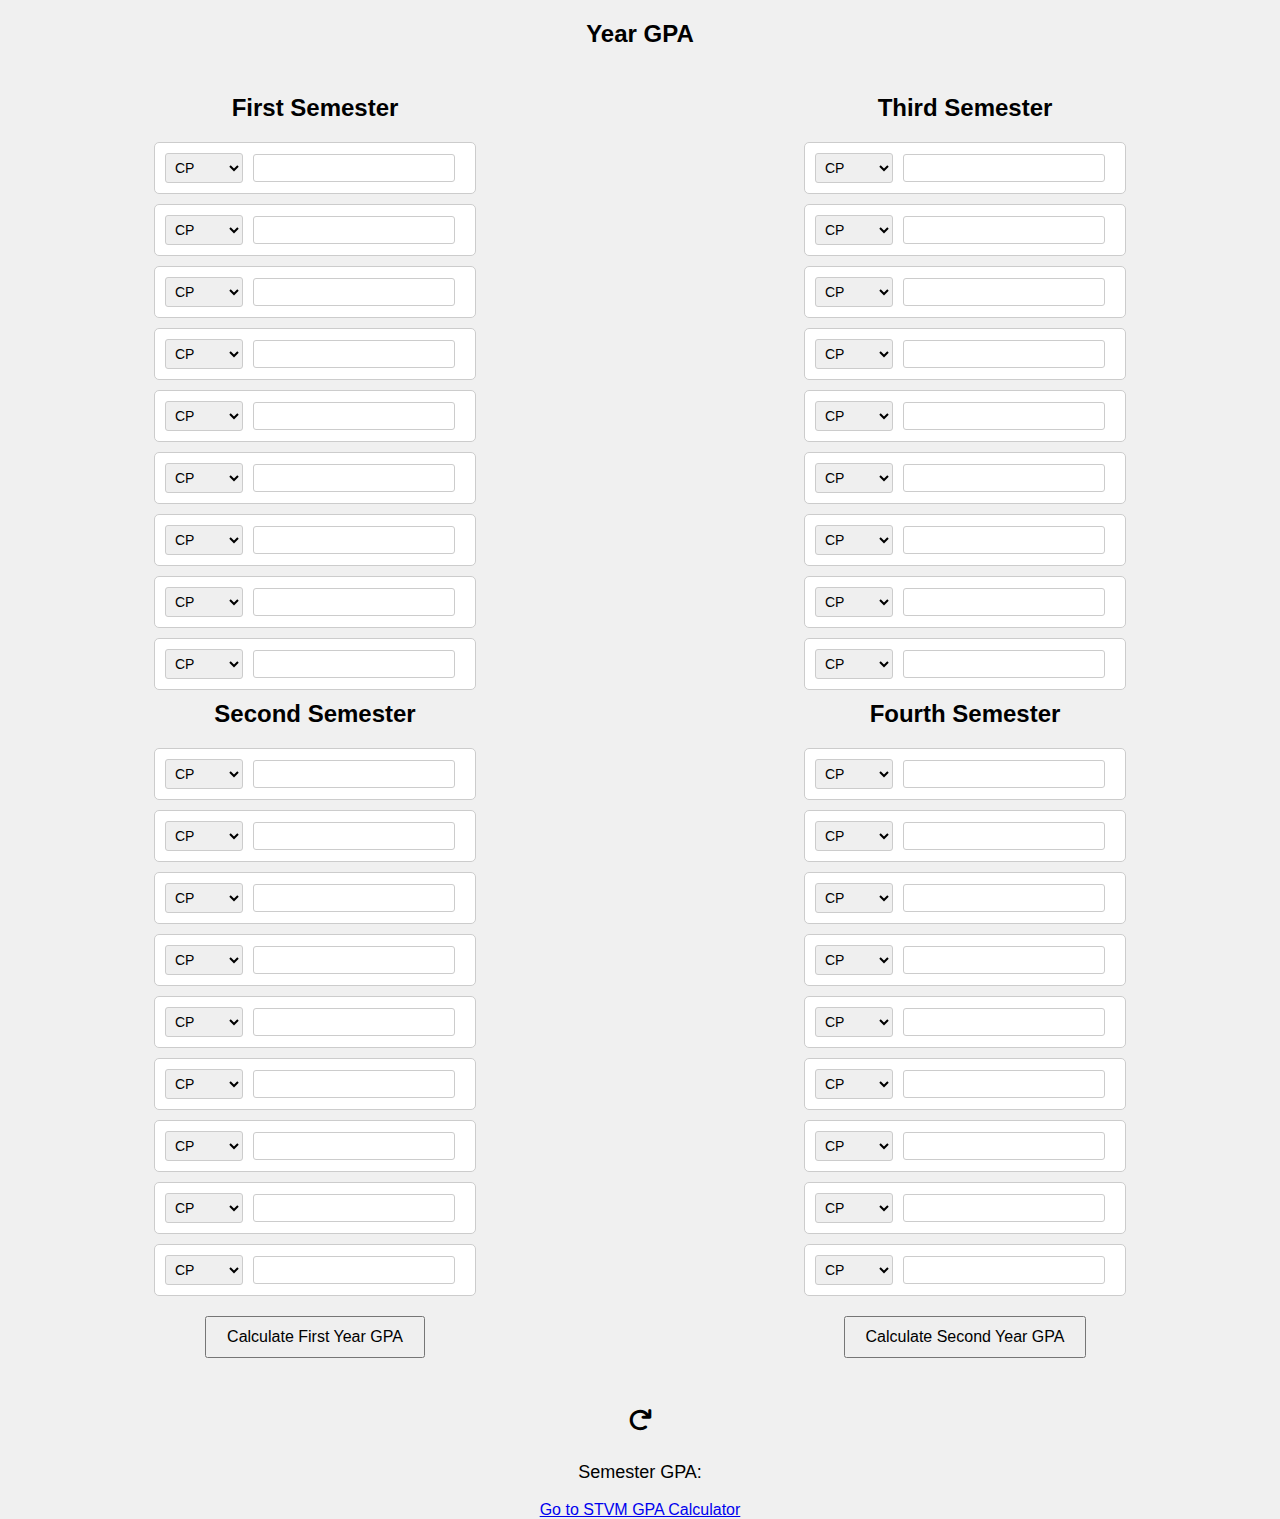
==== year_gpa.html @ f134084e "Add files via upload" ====
<!DOCTYPE html>
<html lang="en">
<head>
    <meta charset="UTF-8">
    <meta name="viewport" content="width=device-width, initial-scale=1.0">
    <title>Year GPA</title>
    <link rel="stylesheet" href="styles2.css">
    <link rel="stylesheet" href="https://cdnjs.cloudflare.com/ajax/libs/font-awesome/6.0.0-beta3/css/all.min.css">
</head>
<body>
    <h1>Year GPA</h1>
    <div class="container">
        <div class="semester-group">
            <div class="column">
                <h2>First Semester</h2>
                <div class="box">
                    <select id="classType1">
                        <option value="cp">CP</option>
                        <option value="ap">AP</option>
                        <option value="honors">Honors</option>
                    </select>
                    <input type="text" id="grade1">
                </div>
                <div class="box">
                    <select id="classType2">
                        <option value="cp">CP</option>
                        <option value="ap">AP</option>
                        <option value="honors">Honors</option>
                    </select>
                    <input type="text" id="grade2">
                </div>
                <div class="box">
                    <select id="classType3">
                        <option value="cp">CP</option>
                        <option value="ap">AP</option>
                        <option value="honors">Honors</option>
                    </select>
                    <input type="text" id="grade3">
                </div>
                <div class="box">
                    <select id="classType4">
                        <option value="cp">CP</option>
                        <option value="ap">AP</option>
                        <option value="honors">Honors</option>
                    </select>
                    <input type="text" id="grade4">
                </div>
                <div class="box">
                    <select id="classType5">
                        <option value="cp">CP</option>
                        <option value="ap">AP</option>
                        <option value="honors">Honors</option>
                    </select>
                    <input type="text" id="grade5">
                </div>
                <div class="box">
                    <select id="classType6">
                        <option value="cp">CP</option>
                        <option value="ap">AP</option>
                        <option value="honors">Honors</option>
                    </select>
                    <input type="text" id="grade6">
                </div>
                <div class="box">
                    <select id="classType7">
                        <option value="cp">CP</option>
                        <option value="ap">AP</option>
                        <option value="honors">Honors</option>
                    </select>
                    <input type="text" id="grade7">
                </div>
                <div class="box">
                    <select id="classType8">
                        <option value="cp">CP</option>
                        <option value="ap">AP</option>
                        <option value="honors">Honors</option>
                    </select>
                    <input type="text" id="grade8">
                </div>
                <div class="box">
                    <select id="classType9">
                        <option value="cp">CP</option>
                        <option value="ap">AP</option>
                        <option value="honors">Honors</option>
                    </select>
                    <input type="text" id="grade9">
                </div>
                <!-- Add more boxes up to 8 -->
            </div>
            <div class="column">
                <h2>Second Semester</h2>
                <div class="box">
                    <select id="classType10">
                        <option value="cp">CP</option>
                        <option value="ap">AP</option>
                        <option value="honors">Honors</option>
                    </select>
                    <input type="text" id="grade10">
                </div>
                <div class="box">
                    <select id="classType11">
                        <option value="cp">CP</option>
                        <option value="ap">AP</option>
                        <option value="honors">Honors</option>
                    </select>
                    <input type="text" id="grade11">
                </div>
                <div class="box">
                    <select id="classType12">
                        <option value="cp">CP</option>
                        <option value="ap">AP</option>
                        <option value="honors">Honors</option>
                    </select>
                    <input type="text" id="grade12">
                </div>
                <div class="box">
                    <select id="classType13">
                        <option value="cp">CP</option>
                        <option value="ap">AP</option>
                        <option value="honors">Honors</option>
                    </select>
                    <input type="text" id="grade13">
                </div>
                <div class="box">
                    <select id="classType14">
                        <option value="cp">CP</option>
                        <option value="ap">AP</option>
                        <option value="honors">Honors</option>
                    </select>
                    <input type="text" id="grade14">
                </div>
                <div class="box">
                    <select id="classType15">
                        <option value="cp">CP</option>
                        <option value="ap">AP</option>
                        <option value="honors">Honors</option>
                    </select>
                    <input type="text" id="grade15">
                </div>
                <div class="box">
                    <select id="classType16">
                        <option value="cp">CP</option>
                        <option value="ap">AP</option>
                        <option value="honors">Honors</option>
                    </select>
                    <input type="text" id="grade16">
                </div>
                <div class="box">
                    <select id="classType17">
                        <option value="cp">CP</option>
                        <option value="ap">AP</option>
                        <option value="honors">Honors</option>
                    </select>
                    <input type="text" id="grade17">
                </div>
                <div class="box">
                    <select id="classType18">
                        <option value="cp">CP</option>
                        <option value="ap">AP</option>
                        <option value="honors">Honors</option>
                    </select>
                    <input type="text" id="grade18">
                </div>
                <!-- Add more boxes up to 8 -->
            </div>
            <div>
                <button id="calculateButton1">Calculate First Year GPA</button>
            </div>
        </div>
        <div class="semester-group">
            <div class="column">
                <h2>Third Semester</h2>
                <div class="box">
                    <select id="classType19">
                        <option value="cp">CP</option>
                        <option value="ap">AP</option>
                        <option value="honors">Honors</option>
                    </select>
                    <input type="text" id="grade19">
                </div>
                <div class="box">
                    <select id="classType20">
                        <option value="cp">CP</option>
                        <option value="ap">AP</option>
                        <option value="honors">Honors</option>
                    </select>
                    <input type="text" id="grade20">
                </div>
                <div class="box">
                    <select id="classType21">
                        <option value="cp">CP</option>
                        <option value="ap">AP</option>
                        <option value="honors">Honors</option>
                    </select>
                    <input type="text" id="grade21">
                </div>
                <div class="box">
                    <select id="classType22">
                        <option value="cp">CP</option>
                        <option value="ap">AP</option>
                        <option value="honors">Honors</option>
                    </select>
                    <input type="text" id="grade22">
                </div>
                <div class="box">
                    <select id="classType23">
                        <option value="cp">CP</option>
                        <option value="ap">AP</option>
                        <option value="honors">Honors</option>
                    </select>
                    <input type="text" id="grade23">
                </div>
                <div class="box">
                    <select id="classType24">
                        <option value="cp">CP</option>
                        <option value="ap">AP</option>
                        <option value="honors">Honors</option>
                    </select>
                    <input type="text" id="grade24">
                </div>
                <div class="box">
                    <select id="classType25">
                        <option value="cp">CP</option>
                        <option value="ap">AP</option>
                        <option value="honors">Honors</option>
                    </select>
                    <input type="text" id="grade25">
                </div>
                <div class="box">
                    <select id="classType26">
                        <option value="cp">CP</option>
                        <option value="ap">AP</option>
                        <option value="honors">Honors</option>
                    </select>
                    <input type="text" id="grade26">
                </div>
                <div class="box">
                    <select id="classType27">
                        <option value="cp">CP</option>
                        <option value="ap">AP</option>
                        <option value="honors">Honors</option>
                    </select>
                    <input type="text" id="grade27">
                </div>
                <!-- Add more boxes up to 8 -->
            </div>
            <div class="column">
                <h2>Fourth Semester</h2>
                <div class="box">
                    <select id="classType28">
                        <option value="cp">CP</option>
                        <option value="ap">AP</option>
                        <option value="honors">Honors</option>
                    </select>
                    <input type="text" id="grade28">
                </div>
                <div class="box">
                    <select id="classType29">
                        <option value="cp">CP</option>
                        <option value="ap">AP</option>
                        <option value="honors">Honors</option>
                    </select>
                    <input type="text" id="grade29">
                </div>
                <div class="box">
                    <select id="classType30">
                        <option value="cp">CP</option>
                        <option value="ap">AP</option>
                        <option value="honors">Honors</option>
                    </select>
                    <input type="text" id="grade30">
                </div>
                <div class="box">
                    <select id="classType31">
                        <option value="cp">CP</option>
                        <option value="ap">AP</option>
                        <option value="honors">Honors</option>
                    </select>
                    <input type="text" id="grade31">
                </div>
                <div class="box">
                    <select id="classType32">
                        <option value="cp">CP</option>
                        <option value="ap">AP</option>
                        <option value="honors">Honors</option>
                    </select>
                    <input type="text" id="grade32">
                </div>
                <div class="box">
                    <select id="classType33">
                        <option value="cp">CP</option>
                        <option value="ap">AP</option>
                        <option value="honors">Honors</option>
                    </select>
                    <input type="text" id="grade33">
                </div>
                <div class="box">
                    <select id="classType34">
                        <option value="cp">CP</option>
                        <option value="ap">AP</option>
                        <option value="honors">Honors</option>
                    </select>
                    <input type="text" id="grade34">
                </div>
                <div class="box">
                    <select id="classType35">
                        <option value="cp">CP</option>
                        <option value="ap">AP</option>
                        <option value="honors">Honors</option>
                    </select>
                    <input type="text" id="grade35">
                </div>
                <div class="box">
                    <select id="classType36">
                        <option value="cp">CP</option>
                        <option value="ap">AP</option>
                        <option value="honors">Honors</option>
                    </select>
                    <input type="text" id="grade36">
                </div>
                <!-- Add more boxes up to 8 -->
            </div>
            <div>
                <button id="calculateButton2">Calculate Second Year GPA</button>
            </div>
        </div>
    </div>
    <div>
        <button id="resetButton"><i class="fas fa-redo"></i></button>
    </div>
    <div>
        <p id="averageGPA">Semester GPA: </p>
    </div>
    </div>
    <a href="https://stvmgradecalculator.netlify.app/">Go to STVM GPA Calculator</a>
    </div>
    <script src="script_year_gpa.js"></script>
</body>
</html>
---- styles2.css ----
body {
    font-family: Arial, sans-serif;
    margin: 0;
    padding: 0;
    display: flex;
    flex-direction: column;
    align-items: center;
    height: 100vh;
    background-color: #f0f0f0;
}

h1 {
    margin-top: 20px;
    font-size: 24px;
}

.container {
    display: flex;
    flex-wrap: wrap;
    justify-content: space-around;
    gap: 20px;
    width: 100%;
    padding: 20px;
}

.semester-group {
    display: flex;
    flex-direction: column;
    align-items: center;
}

.column {
    display: flex;
    flex-direction: column;
    align-items: center;
    gap: 10px;
    width: 300px;
}

h2 {
    margin: 10px 0;
}

.box {
    display: flex;
    justify-content: space-between;
    align-items: center;
    width: 100%;
    background-color: #fff;
    padding: 10px;
    border: 1px solid #ccc;
    border-radius: 5px;
}

select, input[type="text"] {
    padding: 5px;
    font-size: 14px;
    margin-right: 10px;
    border: 1px solid #ccc;
    border-radius: 3px;
}

input[type="text"] {
    flex-grow: 1;
}

button {
    margin-top: 20px;
    padding: 10px 20px;
    font-size: 16px;
    cursor: pointer;
}

#resetButton {
    display: flex;
    align-items: center;
    margin-top: 20px;
    padding: 10px;
    font-size: 16px;
    cursor: pointer;
    border: none;
    background: none;
}

#resetButton i {
    font-size: 24px;
    color: #000;
}

#averageGPA {
    margin-top: 20px;
    font-size: 18px;
}
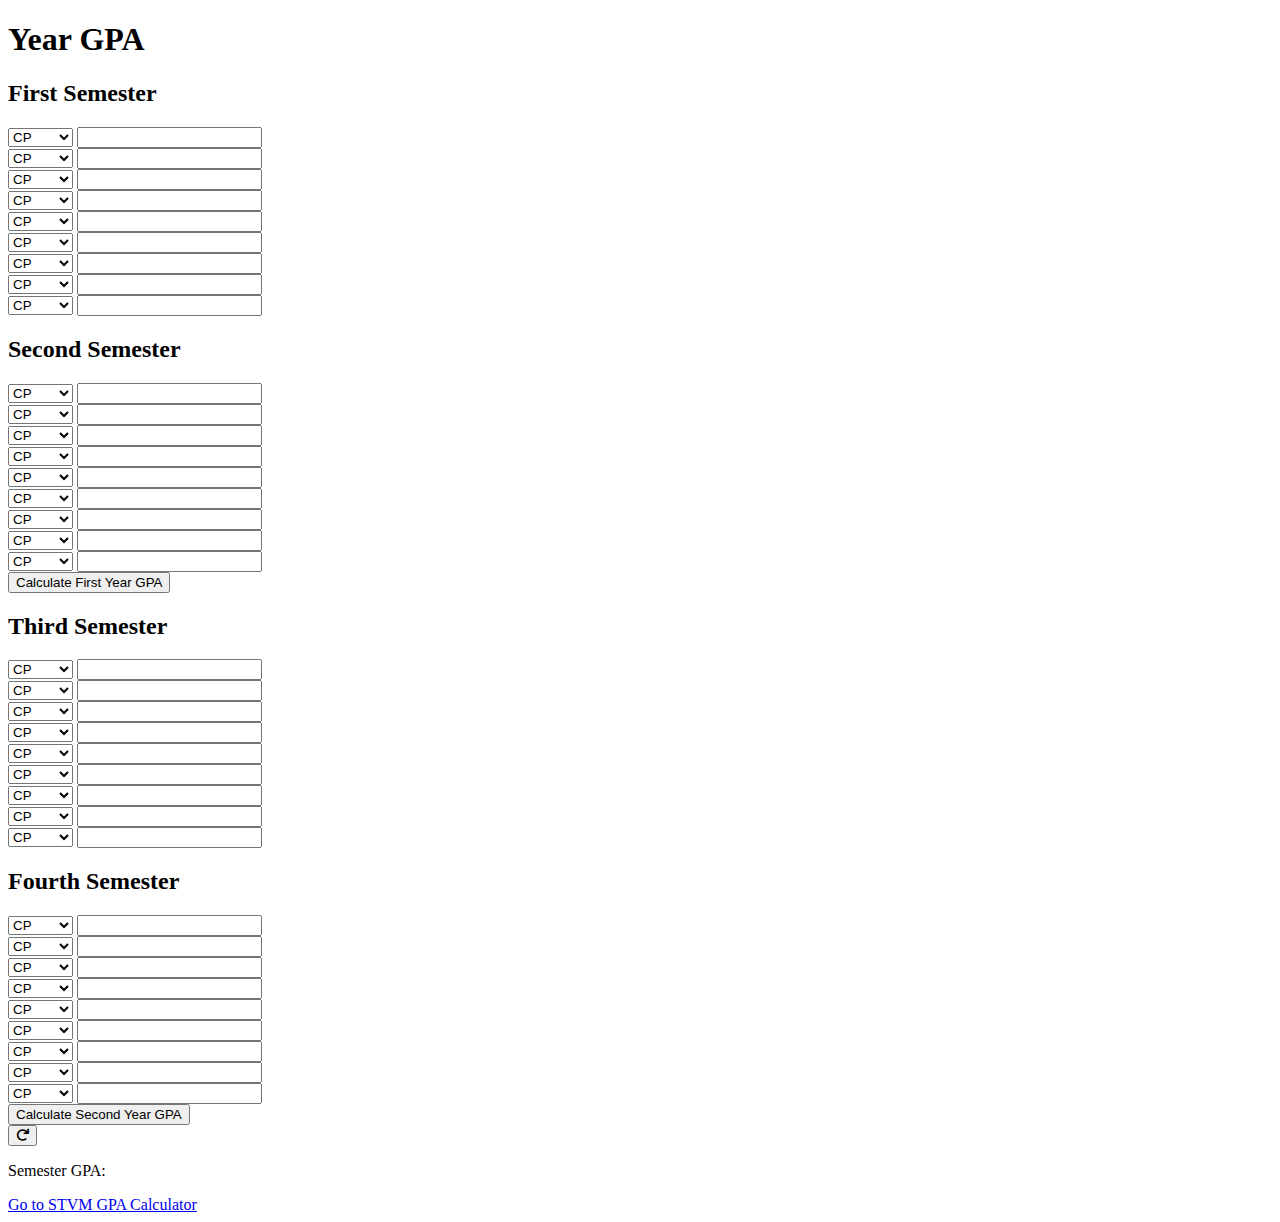
==== commit 76d0b999: "Create year_gpa.html" ====
--- a/year_gpa.html
+++ b/year_gpa.html
@@ -1,339 +1,339 @@
-<!DOCTYPE html>
-<html lang="en">
-<head>
-    <meta charset="UTF-8">
-    <meta name="viewport" content="width=device-width, initial-scale=1.0">
-    <title>Year GPA</title>
-    <link rel="stylesheet" href="styles2.css">
-    <link rel="stylesheet" href="https://cdnjs.cloudflare.com/ajax/libs/font-awesome/6.0.0-beta3/css/all.min.css">
-</head>
-<body>
-    <h1>Year GPA</h1>
-    <div class="container">
-        <div class="semester-group">
-            <div class="column">
-                <h2>First Semester</h2>
-                <div class="box">
-                    <select id="classType1">
-                        <option value="cp">CP</option>
-                        <option value="ap">AP</option>
-                        <option value="honors">Honors</option>
-                    </select>
-                    <input type="text" id="grade1">
-                </div>
-                <div class="box">
-                    <select id="classType2">
-                        <option value="cp">CP</option>
-                        <option value="ap">AP</option>
-                        <option value="honors">Honors</option>
-                    </select>
-                    <input type="text" id="grade2">
-                </div>
-                <div class="box">
-                    <select id="classType3">
-                        <option value="cp">CP</option>
-                        <option value="ap">AP</option>
-                        <option value="honors">Honors</option>
-                    </select>
-                    <input type="text" id="grade3">
-                </div>
-                <div class="box">
-                    <select id="classType4">
-                        <option value="cp">CP</option>
-                        <option value="ap">AP</option>
-                        <option value="honors">Honors</option>
-                    </select>
-                    <input type="text" id="grade4">
-                </div>
-                <div class="box">
-                    <select id="classType5">
-                        <option value="cp">CP</option>
-                        <option value="ap">AP</option>
-                        <option value="honors">Honors</option>
-                    </select>
-                    <input type="text" id="grade5">
-                </div>
-                <div class="box">
-                    <select id="classType6">
-                        <option value="cp">CP</option>
-                        <option value="ap">AP</option>
-                        <option value="honors">Honors</option>
-                    </select>
-                    <input type="text" id="grade6">
-                </div>
-                <div class="box">
-                    <select id="classType7">
-                        <option value="cp">CP</option>
-                        <option value="ap">AP</option>
-                        <option value="honors">Honors</option>
-                    </select>
-                    <input type="text" id="grade7">
-                </div>
-                <div class="box">
-                    <select id="classType8">
-                        <option value="cp">CP</option>
-                        <option value="ap">AP</option>
-                        <option value="honors">Honors</option>
-                    </select>
-                    <input type="text" id="grade8">
-                </div>
-                <div class="box">
-                    <select id="classType9">
-                        <option value="cp">CP</option>
-                        <option value="ap">AP</option>
-                        <option value="honors">Honors</option>
-                    </select>
-                    <input type="text" id="grade9">
-                </div>
-                <!-- Add more boxes up to 8 -->
-            </div>
-            <div class="column">
-                <h2>Second Semester</h2>
-                <div class="box">
-                    <select id="classType10">
-                        <option value="cp">CP</option>
-                        <option value="ap">AP</option>
-                        <option value="honors">Honors</option>
-                    </select>
-                    <input type="text" id="grade10">
-                </div>
-                <div class="box">
-                    <select id="classType11">
-                        <option value="cp">CP</option>
-                        <option value="ap">AP</option>
-                        <option value="honors">Honors</option>
-                    </select>
-                    <input type="text" id="grade11">
-                </div>
-                <div class="box">
-                    <select id="classType12">
-                        <option value="cp">CP</option>
-                        <option value="ap">AP</option>
-                        <option value="honors">Honors</option>
-                    </select>
-                    <input type="text" id="grade12">
-                </div>
-                <div class="box">
-                    <select id="classType13">
-                        <option value="cp">CP</option>
-                        <option value="ap">AP</option>
-                        <option value="honors">Honors</option>
-                    </select>
-                    <input type="text" id="grade13">
-                </div>
-                <div class="box">
-                    <select id="classType14">
-                        <option value="cp">CP</option>
-                        <option value="ap">AP</option>
-                        <option value="honors">Honors</option>
-                    </select>
-                    <input type="text" id="grade14">
-                </div>
-                <div class="box">
-                    <select id="classType15">
-                        <option value="cp">CP</option>
-                        <option value="ap">AP</option>
-                        <option value="honors">Honors</option>
-                    </select>
-                    <input type="text" id="grade15">
-                </div>
-                <div class="box">
-                    <select id="classType16">
-                        <option value="cp">CP</option>
-                        <option value="ap">AP</option>
-                        <option value="honors">Honors</option>
-                    </select>
-                    <input type="text" id="grade16">
-                </div>
-                <div class="box">
-                    <select id="classType17">
-                        <option value="cp">CP</option>
-                        <option value="ap">AP</option>
-                        <option value="honors">Honors</option>
-                    </select>
-                    <input type="text" id="grade17">
-                </div>
-                <div class="box">
-                    <select id="classType18">
-                        <option value="cp">CP</option>
-                        <option value="ap">AP</option>
-                        <option value="honors">Honors</option>
-                    </select>
-                    <input type="text" id="grade18">
-                </div>
-                <!-- Add more boxes up to 8 -->
-            </div>
-            <div>
-                <button id="calculateButton1">Calculate First Year GPA</button>
-            </div>
-        </div>
-        <div class="semester-group">
-            <div class="column">
-                <h2>Third Semester</h2>
-                <div class="box">
-                    <select id="classType19">
-                        <option value="cp">CP</option>
-                        <option value="ap">AP</option>
-                        <option value="honors">Honors</option>
-                    </select>
-                    <input type="text" id="grade19">
-                </div>
-                <div class="box">
-                    <select id="classType20">
-                        <option value="cp">CP</option>
-                        <option value="ap">AP</option>
-                        <option value="honors">Honors</option>
-                    </select>
-                    <input type="text" id="grade20">
-                </div>
-                <div class="box">
-                    <select id="classType21">
-                        <option value="cp">CP</option>
-                        <option value="ap">AP</option>
-                        <option value="honors">Honors</option>
-                    </select>
-                    <input type="text" id="grade21">
-                </div>
-                <div class="box">
-                    <select id="classType22">
-                        <option value="cp">CP</option>
-                        <option value="ap">AP</option>
-                        <option value="honors">Honors</option>
-                    </select>
-                    <input type="text" id="grade22">
-                </div>
-                <div class="box">
-                    <select id="classType23">
-                        <option value="cp">CP</option>
-                        <option value="ap">AP</option>
-                        <option value="honors">Honors</option>
-                    </select>
-                    <input type="text" id="grade23">
-                </div>
-                <div class="box">
-                    <select id="classType24">
-                        <option value="cp">CP</option>
-                        <option value="ap">AP</option>
-                        <option value="honors">Honors</option>
-                    </select>
-                    <input type="text" id="grade24">
-                </div>
-                <div class="box">
-                    <select id="classType25">
-                        <option value="cp">CP</option>
-                        <option value="ap">AP</option>
-                        <option value="honors">Honors</option>
-                    </select>
-                    <input type="text" id="grade25">
-                </div>
-                <div class="box">
-                    <select id="classType26">
-                        <option value="cp">CP</option>
-                        <option value="ap">AP</option>
-                        <option value="honors">Honors</option>
-                    </select>
-                    <input type="text" id="grade26">
-                </div>
-                <div class="box">
-                    <select id="classType27">
-                        <option value="cp">CP</option>
-                        <option value="ap">AP</option>
-                        <option value="honors">Honors</option>
-                    </select>
-                    <input type="text" id="grade27">
-                </div>
-                <!-- Add more boxes up to 8 -->
-            </div>
-            <div class="column">
-                <h2>Fourth Semester</h2>
-                <div class="box">
-                    <select id="classType28">
-                        <option value="cp">CP</option>
-                        <option value="ap">AP</option>
-                        <option value="honors">Honors</option>
-                    </select>
-                    <input type="text" id="grade28">
-                </div>
-                <div class="box">
-                    <select id="classType29">
-                        <option value="cp">CP</option>
-                        <option value="ap">AP</option>
-                        <option value="honors">Honors</option>
-                    </select>
-                    <input type="text" id="grade29">
-                </div>
-                <div class="box">
-                    <select id="classType30">
-                        <option value="cp">CP</option>
-                        <option value="ap">AP</option>
-                        <option value="honors">Honors</option>
-                    </select>
-                    <input type="text" id="grade30">
-                </div>
-                <div class="box">
-                    <select id="classType31">
-                        <option value="cp">CP</option>
-                        <option value="ap">AP</option>
-                        <option value="honors">Honors</option>
-                    </select>
-                    <input type="text" id="grade31">
-                </div>
-                <div class="box">
-                    <select id="classType32">
-                        <option value="cp">CP</option>
-                        <option value="ap">AP</option>
-                        <option value="honors">Honors</option>
-                    </select>
-                    <input type="text" id="grade32">
-                </div>
-                <div class="box">
-                    <select id="classType33">
-                        <option value="cp">CP</option>
-                        <option value="ap">AP</option>
-                        <option value="honors">Honors</option>
-                    </select>
-                    <input type="text" id="grade33">
-                </div>
-                <div class="box">
-                    <select id="classType34">
-                        <option value="cp">CP</option>
-                        <option value="ap">AP</option>
-                        <option value="honors">Honors</option>
-                    </select>
-                    <input type="text" id="grade34">
-                </div>
-                <div class="box">
-                    <select id="classType35">
-                        <option value="cp">CP</option>
-                        <option value="ap">AP</option>
-                        <option value="honors">Honors</option>
-                    </select>
-                    <input type="text" id="grade35">
-                </div>
-                <div class="box">
-                    <select id="classType36">
-                        <option value="cp">CP</option>
-                        <option value="ap">AP</option>
-                        <option value="honors">Honors</option>
-                    </select>
-                    <input type="text" id="grade36">
-                </div>
-                <!-- Add more boxes up to 8 -->
-            </div>
-            <div>
-                <button id="calculateButton2">Calculate Second Year GPA</button>
-            </div>
-        </div>
-    </div>
-    <div>
-        <button id="resetButton"><i class="fas fa-redo"></i></button>
-    </div>
-    <div>
-        <p id="averageGPA">Semester GPA: </p>
-    </div>
-    </div>
-    <a href="https://stvmgradecalculator.netlify.app/">Go to STVM GPA Calculator</a>
-    </div>
-    <script src="script_year_gpa.js"></script>
-</body>
-</html>
+<!DOCTYPE html>
+<html lang="en">
+<head>
+    <meta charset="UTF-8">
+    <meta name="viewport" content="width=device-width, initial-scale=1.0">
+    <title>Year GPA</title>
+    <link rel="stylesheet" href="styles2.css">
+    <link rel="stylesheet" href="https://cdnjs.cloudflare.com/ajax/libs/font-awesome/6.0.0-beta3/css/all.min.css">
+</head>
+<body>
+    <h1>Year GPA</h1>
+    <div class="container">
+        <div class="semester-group">
+            <div class="column">
+                <h2>First Semester</h2>
+                <div class="box">
+                    <select id="classType1">
+                        <option value="cp">CP</option>
+                        <option value="ap">AP</option>
+                        <option value="honors">Honors</option>
+                    </select>
+                    <input type="text" id="grade1">
+                </div>
+                <div class="box">
+                    <select id="classType2">
+                        <option value="cp">CP</option>
+                        <option value="ap">AP</option>
+                        <option value="honors">Honors</option>
+                    </select>
+                    <input type="text" id="grade2">
+                </div>
+                <div class="box">
+                    <select id="classType3">
+                        <option value="cp">CP</option>
+                        <option value="ap">AP</option>
+                        <option value="honors">Honors</option>
+                    </select>
+                    <input type="text" id="grade3">
+                </div>
+                <div class="box">
+                    <select id="classType4">
+                        <option value="cp">CP</option>
+                        <option value="ap">AP</option>
+                        <option value="honors">Honors</option>
+                    </select>
+                    <input type="text" id="grade4">
+                </div>
+                <div class="box">
+                    <select id="classType5">
+                        <option value="cp">CP</option>
+                        <option value="ap">AP</option>
+                        <option value="honors">Honors</option>
+                    </select>
+                    <input type="text" id="grade5">
+                </div>
+                <div class="box">
+                    <select id="classType6">
+                        <option value="cp">CP</option>
+                        <option value="ap">AP</option>
+                        <option value="honors">Honors</option>
+                    </select>
+                    <input type="text" id="grade6">
+                </div>
+                <div class="box">
+                    <select id="classType7">
+                        <option value="cp">CP</option>
+                        <option value="ap">AP</option>
+                        <option value="honors">Honors</option>
+                    </select>
+                    <input type="text" id="grade7">
+                </div>
+                <div class="box">
+                    <select id="classType8">
+                        <option value="cp">CP</option>
+                        <option value="ap">AP</option>
+                        <option value="honors">Honors</option>
+                    </select>
+                    <input type="text" id="grade8">
+                </div>
+                <div class="box">
+                    <select id="classType9">
+                        <option value="cp">CP</option>
+                        <option value="ap">AP</option>
+                        <option value="honors">Honors</option>
+                    </select>
+                    <input type="text" id="grade9">
+                </div>
+                <!-- Add more boxes up to 8 -->
+            </div>
+            <div class="column">
+                <h2>Second Semester</h2>
+                <div class="box">
+                    <select id="classType10">
+                        <option value="cp">CP</option>
+                        <option value="ap">AP</option>
+                        <option value="honors">Honors</option>
+                    </select>
+                    <input type="text" id="grade10">
+                </div>
+                <div class="box">
+                    <select id="classType11">
+                        <option value="cp">CP</option>
+                        <option value="ap">AP</option>
+                        <option value="honors">Honors</option>
+                    </select>
+                    <input type="text" id="grade11">
+                </div>
+                <div class="box">
+                    <select id="classType12">
+                        <option value="cp">CP</option>
+                        <option value="ap">AP</option>
+                        <option value="honors">Honors</option>
+                    </select>
+                    <input type="text" id="grade12">
+                </div>
+                <div class="box">
+                    <select id="classType13">
+                        <option value="cp">CP</option>
+                        <option value="ap">AP</option>
+                        <option value="honors">Honors</option>
+                    </select>
+                    <input type="text" id="grade13">
+                </div>
+                <div class="box">
+                    <select id="classType14">
+                        <option value="cp">CP</option>
+                        <option value="ap">AP</option>
+                        <option value="honors">Honors</option>
+                    </select>
+                    <input type="text" id="grade14">
+                </div>
+                <div class="box">
+                    <select id="classType15">
+                        <option value="cp">CP</option>
+                        <option value="ap">AP</option>
+                        <option value="honors">Honors</option>
+                    </select>
+                    <input type="text" id="grade15">
+                </div>
+                <div class="box">
+                    <select id="classType16">
+                        <option value="cp">CP</option>
+                        <option value="ap">AP</option>
+                        <option value="honors">Honors</option>
+                    </select>
+                    <input type="text" id="grade16">
+                </div>
+                <div class="box">
+                    <select id="classType17">
+                        <option value="cp">CP</option>
+                        <option value="ap">AP</option>
+                        <option value="honors">Honors</option>
+                    </select>
+                    <input type="text" id="grade17">
+                </div>
+                <div class="box">
+                    <select id="classType18">
+                        <option value="cp">CP</option>
+                        <option value="ap">AP</option>
+                        <option value="honors">Honors</option>
+                    </select>
+                    <input type="text" id="grade18">
+                </div>
+                <!-- Add more boxes up to 8 -->
+            </div>
+            <div>
+                <button id="calculateButton1">Calculate First Year GPA</button>
+            </div>
+        </div>
+        <div class="semester-group">
+            <div class="column">
+                <h2>Third Semester</h2>
+                <div class="box">
+                    <select id="classType19">
+                        <option value="cp">CP</option>
+                        <option value="ap">AP</option>
+                        <option value="honors">Honors</option>
+                    </select>
+                    <input type="text" id="grade19">
+                </div>
+                <div class="box">
+                    <select id="classType20">
+                        <option value="cp">CP</option>
+                        <option value="ap">AP</option>
+                        <option value="honors">Honors</option>
+                    </select>
+                    <input type="text" id="grade20">
+                </div>
+                <div class="box">
+                    <select id="classType21">
+                        <option value="cp">CP</option>
+                        <option value="ap">AP</option>
+                        <option value="honors">Honors</option>
+                    </select>
+                    <input type="text" id="grade21">
+                </div>
+                <div class="box">
+                    <select id="classType22">
+                        <option value="cp">CP</option>
+                        <option value="ap">AP</option>
+                        <option value="honors">Honors</option>
+                    </select>
+                    <input type="text" id="grade22">
+                </div>
+                <div class="box">
+                    <select id="classType23">
+                        <option value="cp">CP</option>
+                        <option value="ap">AP</option>
+                        <option value="honors">Honors</option>
+                    </select>
+                    <input type="text" id="grade23">
+                </div>
+                <div class="box">
+                    <select id="classType24">
+                        <option value="cp">CP</option>
+                        <option value="ap">AP</option>
+                        <option value="honors">Honors</option>
+                    </select>
+                    <input type="text" id="grade24">
+                </div>
+                <div class="box">
+                    <select id="classType25">
+                        <option value="cp">CP</option>
+                        <option value="ap">AP</option>
+                        <option value="honors">Honors</option>
+                    </select>
+                    <input type="text" id="grade25">
+                </div>
+                <div class="box">
+                    <select id="classType26">
+                        <option value="cp">CP</option>
+                        <option value="ap">AP</option>
+                        <option value="honors">Honors</option>
+                    </select>
+                    <input type="text" id="grade26">
+                </div>
+                <div class="box">
+                    <select id="classType27">
+                        <option value="cp">CP</option>
+                        <option value="ap">AP</option>
+                        <option value="honors">Honors</option>
+                    </select>
+                    <input type="text" id="grade27">
+                </div>
+                <!-- Add more boxes up to 8 -->
+            </div>
+            <div class="column">
+                <h2>Fourth Semester</h2>
+                <div class="box">
+                    <select id="classType28">
+                        <option value="cp">CP</option>
+                        <option value="ap">AP</option>
+                        <option value="honors">Honors</option>
+                    </select>
+                    <input type="text" id="grade28">
+                </div>
+                <div class="box">
+                    <select id="classType29">
+                        <option value="cp">CP</option>
+                        <option value="ap">AP</option>
+                        <option value="honors">Honors</option>
+                    </select>
+                    <input type="text" id="grade29">
+                </div>
+                <div class="box">
+                    <select id="classType30">
+                        <option value="cp">CP</option>
+                        <option value="ap">AP</option>
+                        <option value="honors">Honors</option>
+                    </select>
+                    <input type="text" id="grade30">
+                </div>
+                <div class="box">
+                    <select id="classType31">
+                        <option value="cp">CP</option>
+                        <option value="ap">AP</option>
+                        <option value="honors">Honors</option>
+                    </select>
+                    <input type="text" id="grade31">
+                </div>
+                <div class="box">
+                    <select id="classType32">
+                        <option value="cp">CP</option>
+                        <option value="ap">AP</option>
+                        <option value="honors">Honors</option>
+                    </select>
+                    <input type="text" id="grade32">
+                </div>
+                <div class="box">
+                    <select id="classType33">
+                        <option value="cp">CP</option>
+                        <option value="ap">AP</option>
+                        <option value="honors">Honors</option>
+                    </select>
+                    <input type="text" id="grade33">
+                </div>
+                <div class="box">
+                    <select id="classType34">
+                        <option value="cp">CP</option>
+                        <option value="ap">AP</option>
+                        <option value="honors">Honors</option>
+                    </select>
+                    <input type="text" id="grade34">
+                </div>
+                <div class="box">
+                    <select id="classType35">
+                        <option value="cp">CP</option>
+                        <option value="ap">AP</option>
+                        <option value="honors">Honors</option>
+                    </select>
+                    <input type="text" id="grade35">
+                </div>
+                <div class="box">
+                    <select id="classType36">
+                        <option value="cp">CP</option>
+                        <option value="ap">AP</option>
+                        <option value="honors">Honors</option>
+                    </select>
+                    <input type="text" id="grade36">
+                </div>
+                <!-- Add more boxes up to 8 -->
+            </div>
+            <div>
+                <button id="calculateButton2">Calculate Second Year GPA</button>
+            </div>
+        </div>
+    </div>
+    <div>
+        <button id="resetButton"><i class="fas fa-redo"></i></button>
+    </div>
+    <div>
+        <p id="averageGPA">Semester GPA: </p>
+    </div>
+    </div>
+    <a href="https://stvmgradecalculator.netlify.app/">Go to STVM GPA Calculator</a>
+    </div>
+    <script src="script_year_gpa.js"></script>
+</body>
+</html>
